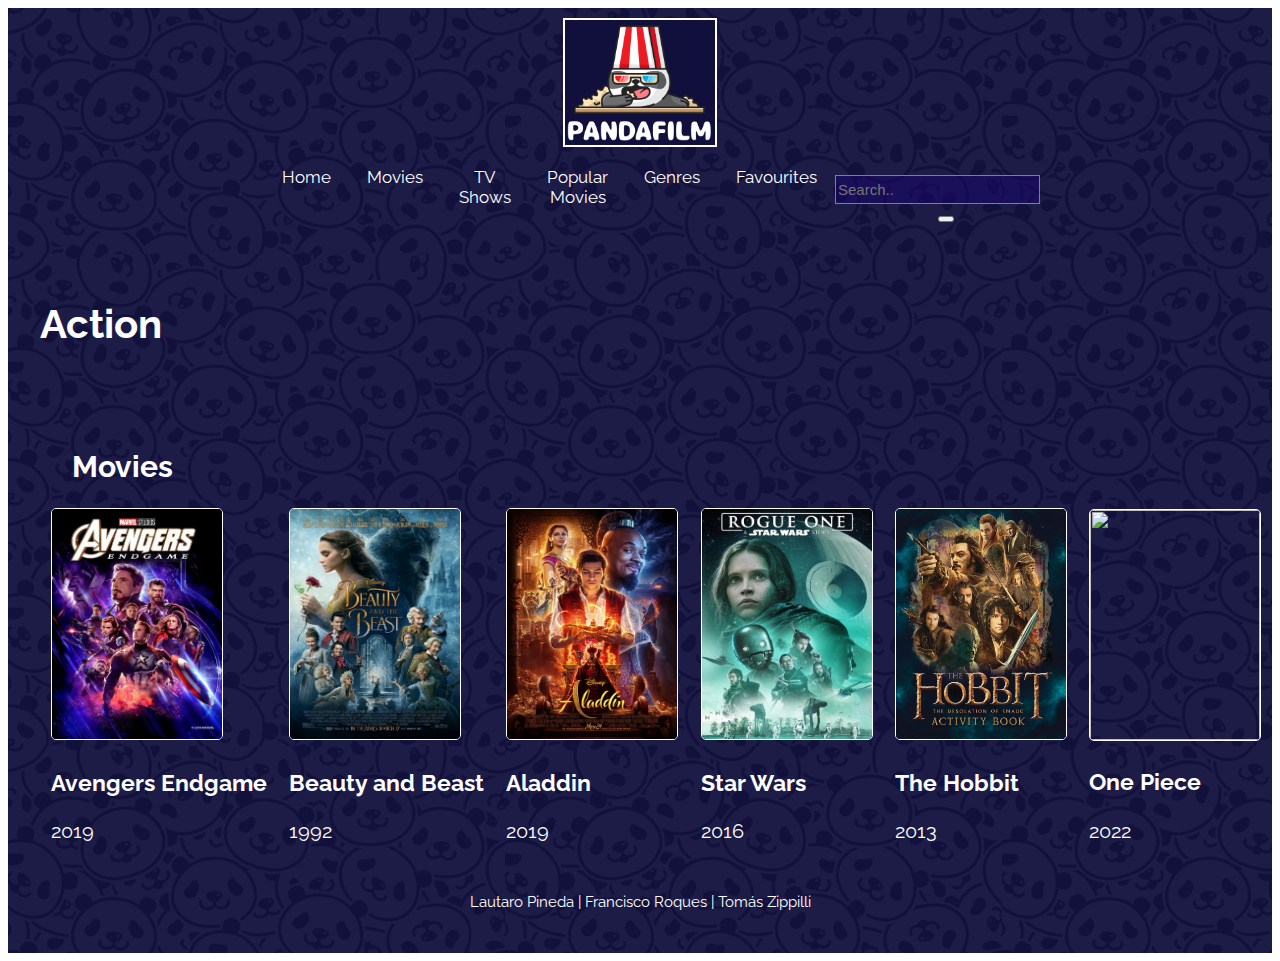
==== accion.html @ 1fa6751c "correccion search" ====
<!DOCTYPE html>
<html lang="en">

<head>
    <meta charset="UTF-8">
    <meta name="viewport" content="width=device-width, initial-scale=1.0">
    <link rel="stylesheet" href="./css/styles.css">
    <link rel="preconnect" href="https://fonts.googleapis.com">
    <link rel="preconnect" href="https://fonts.gstatic.com" crossorigin>
    <link href="https://fonts.googleapis.com/css2?family=Exo+2:ital,wght@1,100&family=Raleway:wght@200&display=swap"
        rel="stylesheet">

    <title>Action</title>
</head>

<body>
    <div class="container">
        <header>
            <div class="logo">
                <img src="./images/Logo.png">
            </div>
            <nav class="topnav">
                <ul>
                    <li><a class="index.html" href="index.html">Home</a></li>
                    <li><a href="#primer titulo">Movies</a></li>
                    <li><a href="#segundo titulo">TV Shows</a></li>
                    <li><a href="#tercer titulo">Popular Movies</a></li>
                    <li><a href="generos.html">Genres</a></li>
                    <li><a href="favoritos.html">Favourites</a></li>
                </ul>
                <form class="search">
                <input type="text" name="busqueda" placeholder="Search..">
                <button type="submit" formaction="./resultados.html"></button>   
                    
            </nav>

        </header>

        <div class="titulo">
            <h1 class="comedia" href="">Action</h1>

            <div class="primer titulo" id="primer titulo">
                <h2>Movies</h2>
            </div>
            <div class="peliculas">
                <div class="avengers">
                    <a href="sinopsis.html">
                        <img src="./images/movies/avengers.jpeg">
                    </a>
                    <h3>Avengers Endgame</h3>
                    <p>2019</p>
                </div>
                <div class="bellaybestia">
                    <a href="sinopsis.html">
                        <img src="./images/movies/bellaybestia.jpg">
                    </a>
                    <h3>Beauty and Beast</h3>
                    <p>1992</p>
                </div>
                <div class="aladin">
                    <a href="sinopsis.html">
                        <img src="./images/movies/alladin.webp">
                    </a>
                    <h3>Aladdin</h3>
                    <p>2019</p>
                </div>
                <div class="starwars">
                    <a href="sinopsis.html">
                        <img src="./images/movies/starwars.jpg.webp">
                    </a>
                    <h3>Star Wars</h3>
                    <p>2016</p>
                </div>
                <div class="hobbit">
                    <a href="sinopsis.html">
                        <img src="./images/movies/hobbit.jpg.webp">
                    </a>
                    <h3>The Hobbit</h3>
                    <p>2013</p>
                </div>
                <div class="piece">
                    <a href="sinopsis.html">
                        <img src="./images/anime/onepiece.webp">
                    </a>
                    <h3>One Piece</h3>
                    <p>2022</p>
                </div>

            </div>

        </div>
        <footer>
            <div class="inferior">
                Lautaro Pineda | Francisco Roques | Tomás Zippilli
            </div>
        </footer>

</body>

</html>
---- css/styles.css ----
header {
    display: flex;
    flex-direction: column;
    justify-content: space-between;
    align-items: center;
    padding-top: 10px;
}

header .logo img {
    width: 150px;
    border: rgb(255, 255, 255) 2px solid;
}

header .topnav {
    display: flex;
    justify-content: center;

}

header nav ul {
    display: flex;
    color: white;
    flex-direction: row;
    justify-content: space-between;

}

.topnav {
    width: 40vw;
    align-items: center;
    text-align: center;
    display: flex;
    flex-direction: row;
    justify-content: space-between;
}

.topnav a {
    color: white;
    text-align: center;
    text-decoration: none;
    font-size: 17px;
    font-family: 'Exo 2', sans-serif;
    font-family: 'Raleway', sans-serif;
}

.topnav a:hover {
    color: rgb(255, 255, 255);
    font-size: 20px;
}

.topnav a.active {
    color: white;
}

.topnav ul li {
    margin: 0 18px;
    list-style: none;
    align-items: center;
}

.container {
    background-image: url("../images/background.png");
    background-repeat: repeat;
    color: white;
    font-family: 'Exo 2', sans-serif;
    font-family: 'Raleway', sans-serif;
}

a:visited {
    text-decoration: none;
}

a:link {
    text-decoration: none;
}

a:active {
    text-decoration: none;
}
.search {
    align-items: flex-end;
    justify-content: flex-end;
    align-self: flex-end;

}

.search input[type=text] {
    background-color: rgba(25, 4, 107, 0.496);
    float: right;
    border: none;
    margin-top: 8px;
    margin-right: 16px;
    font-size: 15px;
    border: grey 1px solid;
    color: white;
    height: 25px;

}

.inferior {
    max-width: 100vw;
    height: 60px;
    text-align: center;
    padding-top: 25px;
    font-size: 15px;
    margin-top: 60px;
}

.titulo {
    padding-top: 50px;
    font-size: 20px;
    padding-left: 32px;
    color: white;
    font-family: 'Exo 2', sans-serif;
    font-family: 'Raleway', sans-serif;
}

.peliculas {
    max-width: 100vw;
    height: 300px;
    display: flex;
    flex-direction: row;
    flex-wrap: wrap;
    justify-content: space-around;
    align-items: center;
    font-family: 'Exo 2', sans-serif;
    font-family: 'Raleway', sans-serif;
}
.peliculas img {
    width: 170px;
    height: 230px;
    border: white 1px solid;
    border-radius: 5px;
}
.peliculas button img {
    width: 70px;
    height: 70px;
}
.peliculas img:hover {
    width: 180px;
    height: 240px;
}
.peliculas button{
    background-color: rgb(214, 214, 244);
    color: white;
    border: none;
    text-decoration: none;
}

.comedy {
    color: white;
}

.avengerssinopsis {
    display: flex;
    padding-top: 20px;
    padding-left: 20px;
}

.imageavengers img {
    height: 300px;
}
.textoavengers{
    flex-direction: column;
    padding-left: 20px;
}


.avengerssinopsis p {
    padding-right: 15px;
}
.textoavengers img{
    width: 80px;

}
.estrellas{
    flex-direction: row;
}
.generos a {
    color: white;
    font-size: 30px;
}

.generos a:hover {
    font-size: 35px;
}






@media (max-width: 320px) {
    header {
        display: flex;
        flex-direction: column;
        justify-content: space-between;
        align-items: center;
        padding-top: 10px;
    }
    
    header .logo img {
        width: 120px;
        border: rgb(255, 255, 255) 2px solid;
    }
    
    header .topnav {
        display: flex;
    
    }
    
    header nav ul {
        display: flex;
        color: white;
        flex-direction: row;
        flex-wrap: wrap;
    
    }
    
    .topnav {
        width: 40vw;
        display: flex;
        flex-direction: row;
    }
    
    .topnav a {
        color: white;
        text-decoration: none;
        font-size: 14px;
        font-family: 'Exo 2', sans-serif;
        font-family: 'Raleway', sans-serif;
    }
    
    .topnav a:hover {
        color: rgb(255, 255, 255);
        font-size: 17px;
    }
    
    .topnav a.active {
        color: white;
    }
    
    .topnav ul li {
        margin: 0 15px;
        list-style: none;
        align-items: center;
    }
    
    .container {
        background-image: url("../images/background.png");
        background-repeat: repeat;
        color: white;
        font-family: 'Exo 2', sans-serif;
        font-family: 'Raleway', sans-serif;
    }
    
    a:visited {
        text-decoration: none;
    }
    
    a:link {
        text-decoration: none;
    }
    
    a:active {
        text-decoration: none;
    }
    .search {
    
    }
    
    .search input[type=text] {
        background-color: rgba(25, 4, 107, 0.496);
        border: none;
        margin-top: 8px;
        font-size: 12px;
        border: grey 1px solid;
        color: white;
        height: 20px;
    }
    
    .inferior {
        max-width: 100vw;
        height: 60px;
        text-align: center;
        padding-top: 25px;
        font-size: 12px;
        margin-top: 220px;
    }
    
    
    
    .titulo {
        padding-top: 20px;
        font-size: 14px;
        padding-left: 12px;
        color: white;
        font-family: 'Exo 2', sans-serif;
        font-family: 'Raleway', sans-serif;
    }
    
    .peliculas {
        max-width: 100vw;
        height: 400px;
        display: flex;
        flex-direction: row;
        flex-wrap: wrap;
        justify-content: space-around;
        align-items: center;
        font-family: 'Exo 2', sans-serif;
        font-family: 'Raleway', sans-serif;
        font-size: 9px;
    }
    
    .peliculas img {
        width: 100px;
        height: 150px;
        border: white 1px solid;
        border-radius: 2px;
    }
   
    .peliculas img:hover {
        width: 105px;
        height: 155px;
    }
    .peliculas button{
        background-color: rgb(214, 214, 244);
        color: white;
        border: none;
        text-decoration: none;
        font-size: 8px;
        margin-bottom: 15px;
    }
    
    .comedy {
        color: white;
    }
    
    .avengerssinopsis {
        display: flex;
        padding-top: 20px;
        flex-wrap: wrap;
    }
    
    .imageavengers img {
        height: 90px;
        max-width: 400px;
    }
    .textoavengers{
        flex-direction: column;
        padding-left: 5px;
    }
    
    .estrellas{
        flex-direction: row;
    }
    .generos a {
        color: white;
        font-size: 20px;
    }
    .generos {
        padding-left: 15px;
        padding-right: 5px;
    }
    
    .generos a:hover {
        font-size: 25px;
    }
    

}
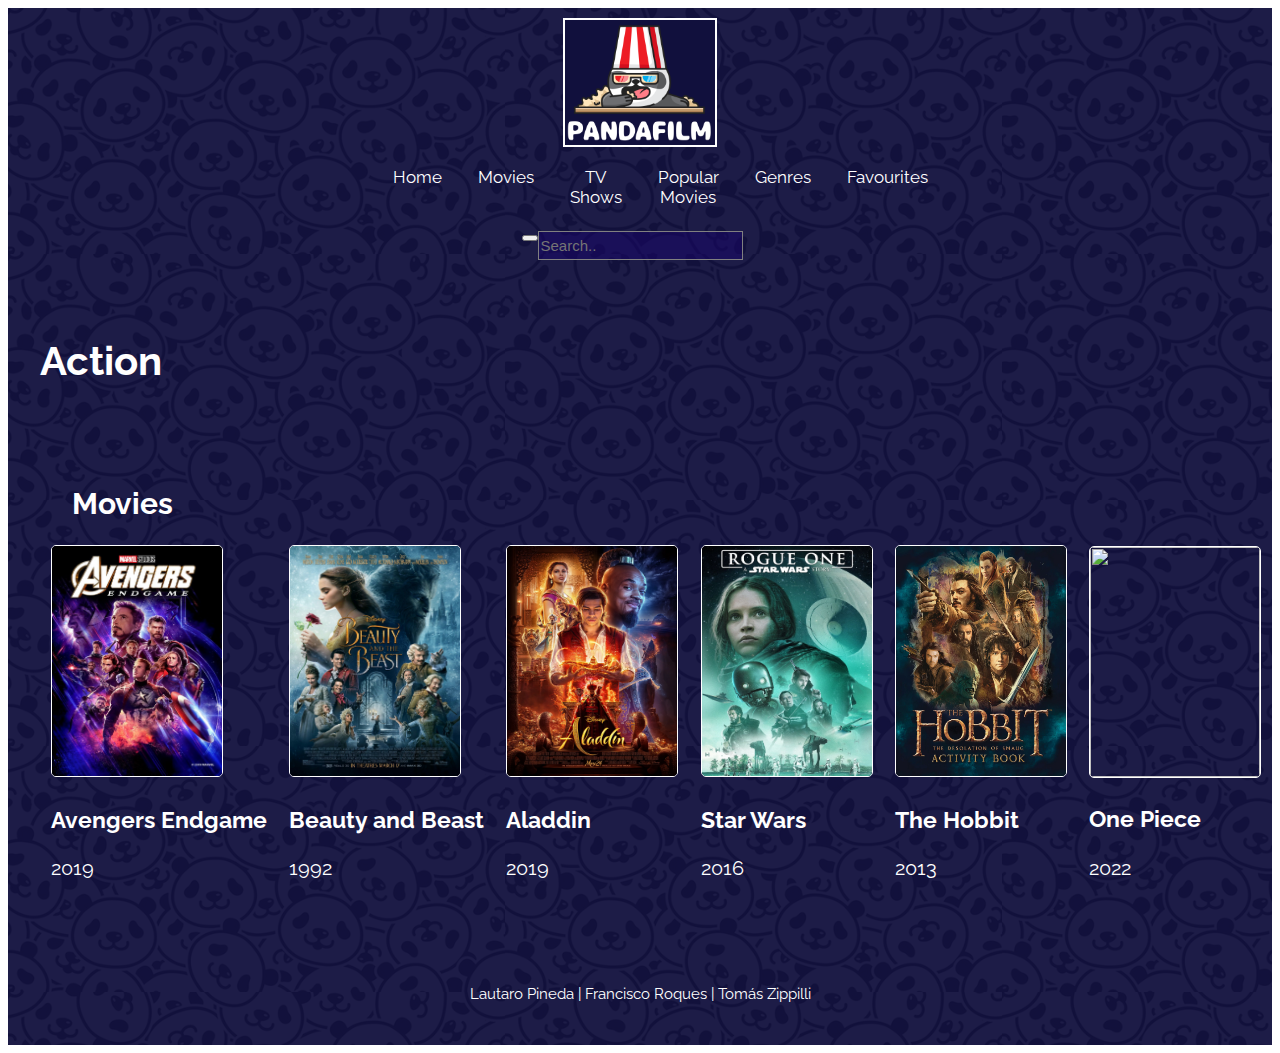
==== commit f0f2050c: "responsive y links header" ====
--- a/accion.html
+++ b/accion.html
@@ -22,9 +22,9 @@
             <nav class="topnav">
                 <ul>
                     <li><a class="index.html" href="index.html">Home</a></li>
-                    <li><a href="#primer titulo">Movies</a></li>
-                    <li><a href="#segundo titulo">TV Shows</a></li>
-                    <li><a href="#tercer titulo">Popular Movies</a></li>
+                    <li><a href="index.html">Movies</a></li>
+                    <li><a href="index.html">TV Shows</a></li>
+                    <li><a href="index.html">Popular Movies</a></li>
                     <li><a href="generos.html">Genres</a></li>
                     <li><a href="favoritos.html">Favourites</a></li>
                 </ul>
--- a/css/styles.css
+++ b/css/styles.css
@@ -14,6 +14,8 @@
 header .topnav {
     display: flex;
     justify-content: center;
+    flex-direction: row;
+    flex-wrap: wrap;
 
 }
 
@@ -117,7 +119,6 @@
 
 .peliculas {
     max-width: 100vw;
-    height: 300px;
     display: flex;
     flex-direction: row;
     flex-wrap: wrap;
@@ -135,6 +136,7 @@
 .peliculas button img {
     width: 70px;
     height: 70px;
+    padding-bottom: 15px;
 }
 .peliculas img:hover {
     width: 180px;
@@ -178,9 +180,11 @@
 }
 .generos a {
     color: white;
-    font-size: 30px;
-}
-
+    font-size: 25px;
+}
+.generos{
+    padding-left: 10px;
+}
 .generos a:hover {
     font-size: 35px;
 }
@@ -200,7 +204,6 @@
     }
     
     header .logo img {
-        width: 120px;
         border: rgb(255, 255, 255) 2px solid;
     }
     
@@ -218,7 +221,6 @@
     }
     
     .topnav {
-        width: 40vw;
         display: flex;
         flex-direction: row;
     }
@@ -264,9 +266,6 @@
     
     a:active {
         text-decoration: none;
-    }
-    .search {
-    
     }
     
     .search input[type=text] {
@@ -283,9 +282,7 @@
         max-width: 100vw;
         height: 60px;
         text-align: center;
-        padding-top: 25px;
         font-size: 12px;
-        margin-top: 220px;
     }
     
     
@@ -301,7 +298,6 @@
     
     .peliculas {
         max-width: 100vw;
-        height: 400px;
         display: flex;
         flex-direction: row;
         flex-wrap: wrap;
@@ -312,6 +308,7 @@
         font-size: 9px;
     }
     
+    
     .peliculas img {
         width: 100px;
         height: 150px;
@@ -366,7 +363,7 @@
     .generos a:hover {
         font-size: 25px;
     }
-    
+   
 
 }
 
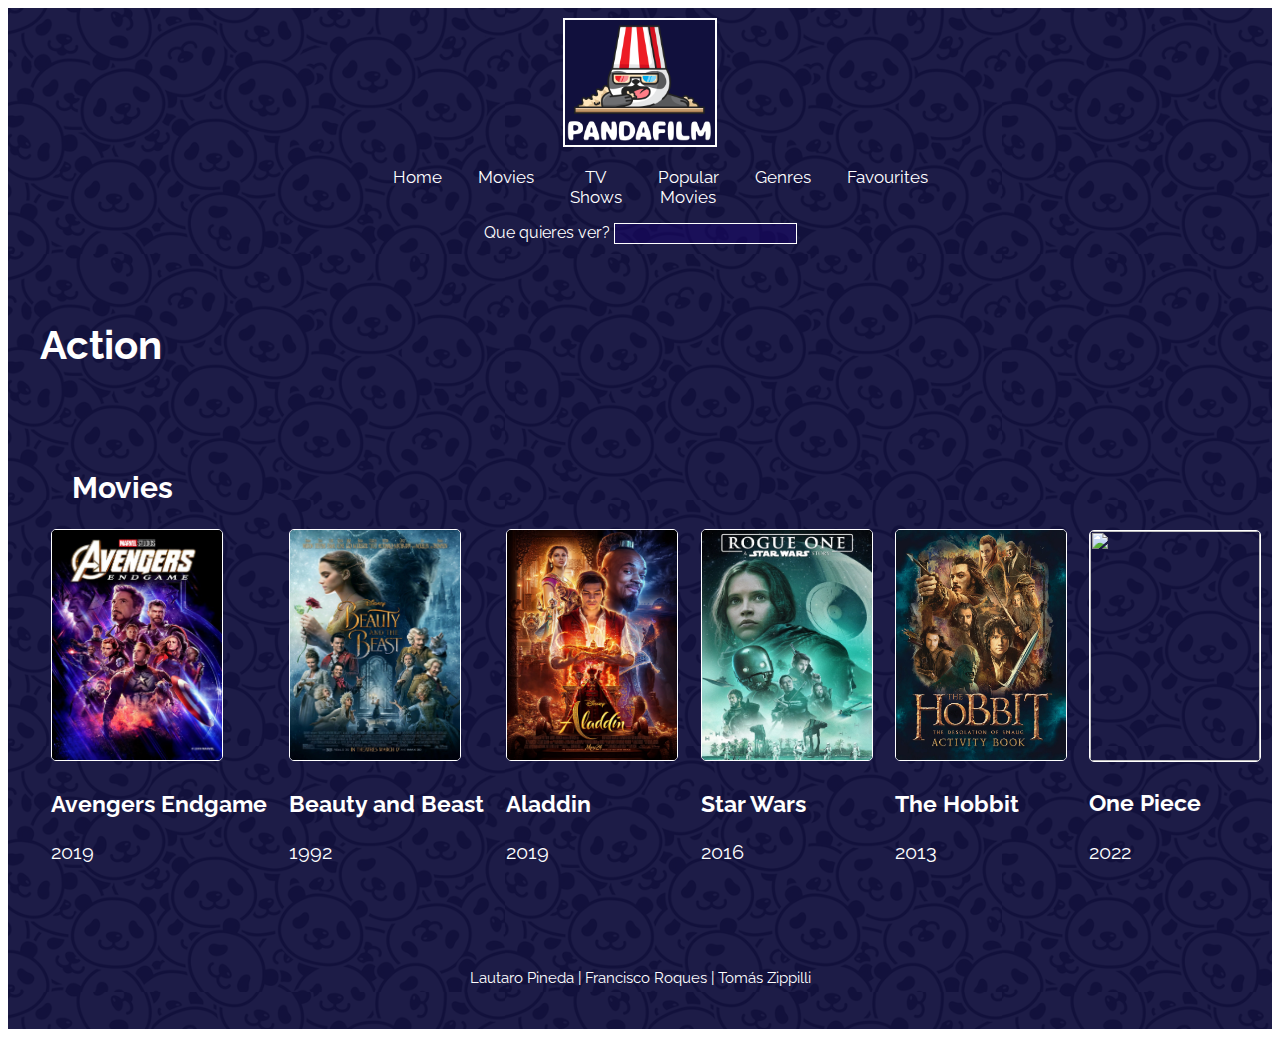
==== commit 07d32ddf: "form de busqueda" ====
--- a/accion.html
+++ b/accion.html
@@ -28,10 +28,12 @@
                     <li><a href="generos.html">Genres</a></li>
                     <li><a href="favoritos.html">Favourites</a></li>
                 </ul>
-                <form class="search">
-                <input type="text" name="busqueda" placeholder="Search..">
-                <button type="submit" formaction="./resultados.html"></button>   
-                    
+                <form class="buscar" action="resultados.html" method="GET">
+                    <div>
+                        <label for="nombre">Que quieres ver?</label>
+                        <input id="nombre" type="text" name="nombre" value="">
+                    </div>
+                </form>
             </nav>
 
         </header>
--- a/css/styles.css
+++ b/css/styles.css
@@ -188,8 +188,12 @@
 .generos a:hover {
     font-size: 35px;
 }
-
-
+.buscar input[type=text] {
+    background-color: rgba(25, 4, 107, 0.496);
+    border: solid 1px white ;
+    color: white;
+    height: 17px;
+}
 
 
 
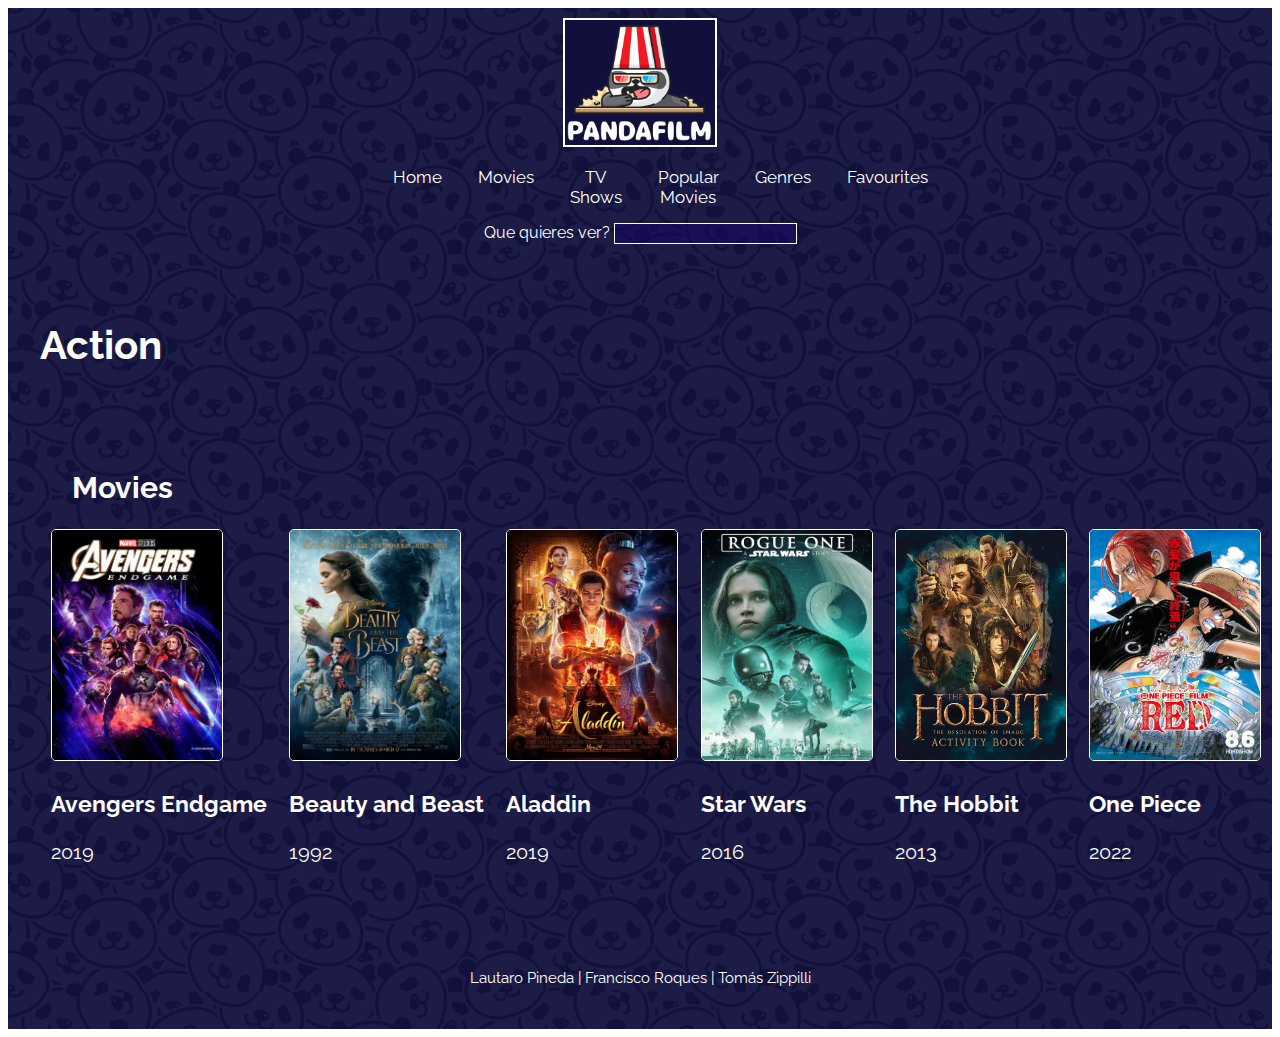
==== commit e62cd979: "cambios" ====
--- a/accion.html
+++ b/accion.html
@@ -82,7 +82,7 @@
                 </div>
                 <div class="piece">
                     <a href="sinopsis.html">
-                        <img src="./images/anime/onepiece.webp">
+                        <img src="./images/movies/onepiece.webp">
                     </a>
                     <h3>One Piece</h3>
                     <p>2022</p>
--- a/css/styles.css
+++ b/css/styles.css
@@ -79,26 +79,6 @@
 a:active {
     text-decoration: none;
 }
-.search {
-    align-items: flex-end;
-    justify-content: flex-end;
-    align-self: flex-end;
-
-}
-
-.search input[type=text] {
-    background-color: rgba(25, 4, 107, 0.496);
-    float: right;
-    border: none;
-    margin-top: 8px;
-    margin-right: 16px;
-    font-size: 15px;
-    border: grey 1px solid;
-    color: white;
-    height: 25px;
-
-}
-
 .inferior {
     max-width: 100vw;
     height: 60px;
@@ -194,8 +174,22 @@
     color: white;
     height: 17px;
 }
-
-
+.generos{
+    display: flex;
+    flex-direction: column;
+}
+.generos img{
+width: 170px;
+height: 230px;
+border: white 1px solid;
+border-radius: 5px;
+}
+.generos p{
+    width: 70vw;
+}
+.peliculasgeneros{
+    flex-direction: row;
+}
 
 
 @media (max-width: 320px) {
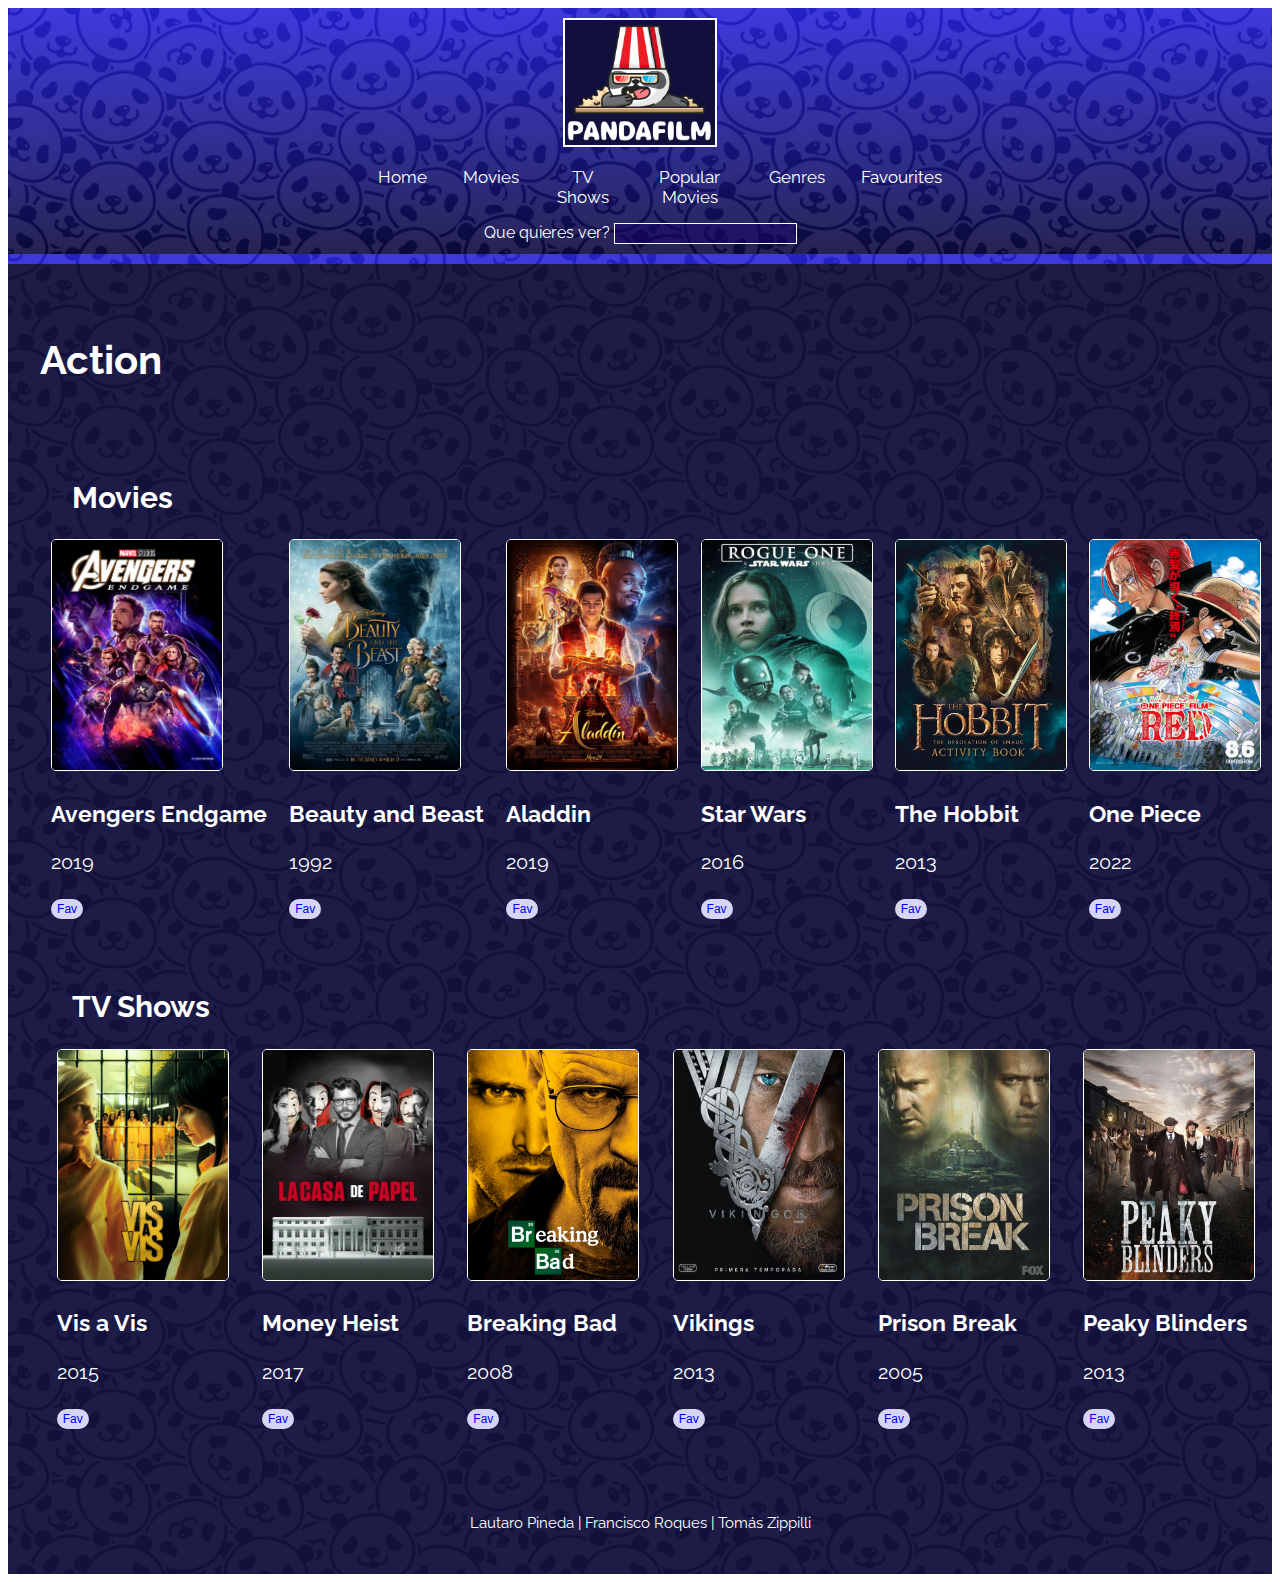
==== commit d780c389: "cambio header" ====
--- a/accion.html
+++ b/accion.html
@@ -40,7 +40,6 @@
 
         <div class="titulo">
             <h1 class="comedia" href="">Action</h1>
-
             <div class="primer titulo" id="primer titulo">
                 <h2>Movies</h2>
             </div>
@@ -51,6 +50,7 @@
                     </a>
                     <h3>Avengers Endgame</h3>
                     <p>2019</p>
+                    <button><a href="favoritos.html">Fav</a></button>
                 </div>
                 <div class="bellaybestia">
                     <a href="sinopsis.html">
@@ -58,6 +58,7 @@
                     </a>
                     <h3>Beauty and Beast</h3>
                     <p>1992</p>
+                    <button><a href="favoritos.html">Fav</a></button>
                 </div>
                 <div class="aladin">
                     <a href="sinopsis.html">
@@ -65,6 +66,7 @@
                     </a>
                     <h3>Aladdin</h3>
                     <p>2019</p>
+                    <button><a href="favoritos.html">Fav</a></button>
                 </div>
                 <div class="starwars">
                     <a href="sinopsis.html">
@@ -72,6 +74,7 @@
                     </a>
                     <h3>Star Wars</h3>
                     <p>2016</p>
+                    <button><a href="favoritos.html">Fav</a></button>
                 </div>
                 <div class="hobbit">
                     <a href="sinopsis.html">
@@ -79,6 +82,7 @@
                     </a>
                     <h3>The Hobbit</h3>
                     <p>2013</p>
+                    <button><a href="favoritos.html">Fav</a></button>
                 </div>
                 <div class="piece">
                     <a href="sinopsis.html">
@@ -86,10 +90,65 @@
                     </a>
                     <h3>One Piece</h3>
                     <p>2022</p>
+                    <button><a href="favoritos.html">Fav</a></button>
                 </div>
 
             </div>
 
+            <div class="segundo titulo" id="segundo titulo">
+                <h2>TV Shows</h2>
+            </div>
+            <div class="peliculas">
+
+                <div class="visavis">
+                    <a href="sinopsisserie.html">
+                        <img src="./images/tvshows/visavis.jpg">
+                    </a>
+                    <h3>Vis a Vis</h3>
+                    <p>2015</p>
+                    <button><a href="favoritos.html">Fav</a></button>
+                </div>
+                <div class="casapapel">
+                    <a href="sinopsisserie.html">
+                        <img src="./images/tvshows/casapapel.jpg">
+                    </a>
+                    <h3>Money Heist</h3>
+                    <p>2017</p>
+                    <button><a href="favoritos.html">Fav</a></button>
+                </div>
+                <div class="breakingbad">
+                    <a href="sinopsisserie.html">
+                        <img src="./images/tvshows/breakingbad.jpg">
+                    </a>
+                    <h3>Breaking Bad</h3>
+                    <p>2008</p>
+                    <button><a href="favoritos.html">Fav</a></button>
+                </div>
+                <div class="vikings">
+                    <a href="sinopsisserie.html">
+                        <img src="./images/tvshows/vikingos.jpg">
+                    </a>
+                    <h3>Vikings</h3>
+                    <p>2013</p>
+                    <button><a href="favoritos.html">Fav</a></button>
+                </div>
+                <div class="prisonbreak">
+                    <a href="sinopsisserie.html">
+                        <img src="./images/tvshows/prisonbreak.jpg">
+                    </a>
+                    <h3>Prison Break</h3>
+                    <p>2005</p>
+                    <button><a href="favoritos.html">Fav</a></button>
+                </div>
+                <div class="peakyblinders">
+                    <a href="sinopsisserie.html">
+                        <img src="./images/tvshows/peakyblinders.jpg">
+                    </a>
+                    <h3>Peaky Blinders</h3>
+                    <p>2013</p>
+                    <button><a href="favoritos.html">Fav</a></button>
+                </div>
+            </div>
         </div>
         <footer>
             <div class="inferior">
--- a/css/styles.css
+++ b/css/styles.css
@@ -4,6 +4,8 @@
     justify-content: space-between;
     align-items: center;
     padding-top: 10px;
+    padding-bottom: 10px;
+    background-image: url("../images/backgroundheader.png");
 }
 
 header .logo img {
@@ -16,7 +18,6 @@
     justify-content: center;
     flex-direction: row;
     flex-wrap: wrap;
-
 }
 
 header nav ul {
@@ -24,16 +25,16 @@
     color: white;
     flex-direction: row;
     justify-content: space-between;
-
 }
 
 .topnav {
-    width: 40vw;
+    width: 50vw;
     align-items: center;
     text-align: center;
     display: flex;
     flex-direction: row;
     justify-content: space-between;
+    padding-bottom: 10px;
 }
 
 .topnav a {
@@ -47,7 +48,7 @@
 
 .topnav a:hover {
     color: rgb(255, 255, 255);
-    font-size: 20px;
+    font-size: 19px;
 }
 
 .topnav a.active {
@@ -79,6 +80,7 @@
 a:active {
     text-decoration: none;
 }
+
 .inferior {
     max-width: 100vw;
     height: 60px;
@@ -89,7 +91,7 @@
 }
 
 .titulo {
-    padding-top: 50px;
+    padding-top: 45px;
     font-size: 20px;
     padding-left: 32px;
     color: white;
@@ -107,22 +109,25 @@
     font-family: 'Exo 2', sans-serif;
     font-family: 'Raleway', sans-serif;
 }
+.peliculas button{
+    border: white 1px solid;
+    border-radius: 50px;
+    font-size: 12px;
+    height: 20px;
+}
+
 .peliculas img {
     width: 170px;
     height: 230px;
     border: white 1px solid;
     border-radius: 5px;
 }
-.peliculas button img {
-    width: 70px;
-    height: 70px;
-    padding-bottom: 15px;
-}
+
 .peliculas img:hover {
     width: 180px;
     height: 240px;
 }
-.peliculas button{
+.peliculas button {
     background-color: rgb(214, 214, 244);
     color: white;
     border: none;
@@ -142,57 +147,73 @@
 .imageavengers img {
     height: 300px;
 }
-.textoavengers{
+
+.textoavengers {
     flex-direction: column;
     padding-left: 20px;
 }
 
-
 .avengerssinopsis p {
     padding-right: 15px;
 }
-.textoavengers img{
+
+.textoavengers img {
     width: 80px;
-
-}
-.estrellas{
-    flex-direction: row;
-}
+}
+
+.estrellas {
+    flex-direction: row;
+}
+
 .generos a {
     color: white;
     font-size: 25px;
 }
-.generos{
+
+.generos {
     padding-left: 10px;
-}
+    align-items: center;
+}
+
 .generos a:hover {
-    font-size: 35px;
-}
+    font-size: 28px;
+}
+
 .buscar input[type=text] {
     background-color: rgba(25, 4, 107, 0.496);
-    border: solid 1px white ;
+    border: solid 1px white;
     color: white;
     height: 17px;
 }
-.generos{
+
+.generos {
     display: flex;
     flex-direction: column;
 }
-.generos img{
-width: 170px;
-height: 230px;
-border: white 1px solid;
-border-radius: 5px;
-}
-.generos p{
-    width: 70vw;
-}
-.peliculasgeneros{
-    flex-direction: row;
-}
-
-
-@media (max-width: 320px) {
+
+.peliculasgeneros {
+    flex-direction: row;
+    align-items: center;
+}
+
+.peliculasgeneros ul {
+    display: flex;
+    flex-direction: row;
+}
+
+.peliculasgeneros ul li {
+    margin: 0 18px;
+    list-style: none;
+    background-color: rgba(25, 4, 107, 0.496);
+    padding: 8px 20px;
+    border-radius: 40px 40px 40px 40px;
+    border: white 1px solid;
+}
+
+
+
+
+@media (max-width: 420px) {
     header {
         display: flex;
         flex-direction: column;
@@ -200,29 +221,29 @@
         align-items: center;
         padding-top: 10px;
     }
-    
+
     header .logo img {
         border: rgb(255, 255, 255) 2px solid;
     }
-    
+
     header .topnav {
         display: flex;
-    
-    }
-    
+
+    }
+
     header nav ul {
         display: flex;
         color: white;
         flex-direction: row;
         flex-wrap: wrap;
-    
-    }
-    
+
+    }
+
     .topnav {
         display: flex;
         flex-direction: row;
     }
-    
+
     .topnav a {
         color: white;
         text-decoration: none;
@@ -230,22 +251,22 @@
         font-family: 'Exo 2', sans-serif;
         font-family: 'Raleway', sans-serif;
     }
-    
+
     .topnav a:hover {
         color: rgb(255, 255, 255);
         font-size: 17px;
     }
-    
+
     .topnav a.active {
         color: white;
     }
-    
+
     .topnav ul li {
         margin: 0 15px;
         list-style: none;
         align-items: center;
     }
-    
+
     .container {
         background-image: url("../images/background.png");
         background-repeat: repeat;
@@ -253,38 +274,36 @@
         font-family: 'Exo 2', sans-serif;
         font-family: 'Raleway', sans-serif;
     }
-    
+
     a:visited {
         text-decoration: none;
     }
-    
+
     a:link {
         text-decoration: none;
     }
-    
+
     a:active {
         text-decoration: none;
     }
-    
+
     .search input[type=text] {
         background-color: rgba(25, 4, 107, 0.496);
         border: none;
         margin-top: 8px;
-        font-size: 12px;
+        font-size: 10px;
         border: grey 1px solid;
         color: white;
         height: 20px;
     }
-    
+
     .inferior {
         max-width: 100vw;
         height: 60px;
         text-align: center;
         font-size: 12px;
     }
-    
-    
-    
+
     .titulo {
         padding-top: 20px;
         font-size: 14px;
@@ -293,7 +312,7 @@
         font-family: 'Exo 2', sans-serif;
         font-family: 'Raleway', sans-serif;
     }
-    
+
     .peliculas {
         max-width: 100vw;
         display: flex;
@@ -305,20 +324,21 @@
         font-family: 'Raleway', sans-serif;
         font-size: 9px;
     }
-    
-    
+
+
     .peliculas img {
         width: 100px;
         height: 150px;
         border: white 1px solid;
         border-radius: 2px;
     }
-   
+
     .peliculas img:hover {
         width: 105px;
         height: 155px;
     }
-    .peliculas button{
+
+    .peliculas button {
         background-color: rgb(214, 214, 244);
         color: white;
         border: none;
@@ -326,44 +346,49 @@
         font-size: 8px;
         margin-bottom: 15px;
     }
-    
+
     .comedy {
         color: white;
     }
-    
+
     .avengerssinopsis {
         display: flex;
         padding-top: 20px;
         flex-wrap: wrap;
     }
-    
+
     .imageavengers img {
         height: 90px;
         max-width: 400px;
     }
-    .textoavengers{
+
+    .textoavengers {
         flex-direction: column;
         padding-left: 5px;
     }
-    
-    .estrellas{
+
+    .estrellas {
         flex-direction: row;
     }
+
     .generos a {
         color: white;
         font-size: 20px;
     }
+
     .generos {
         padding-left: 15px;
         padding-right: 5px;
     }
-    
+
     .generos a:hover {
         font-size: 25px;
     }
-   
-
-}
-
-
-   +
+    .peliculasgeneros {
+        text-align: justify;
+        padding-top: 10px;
+    }
+
+
+}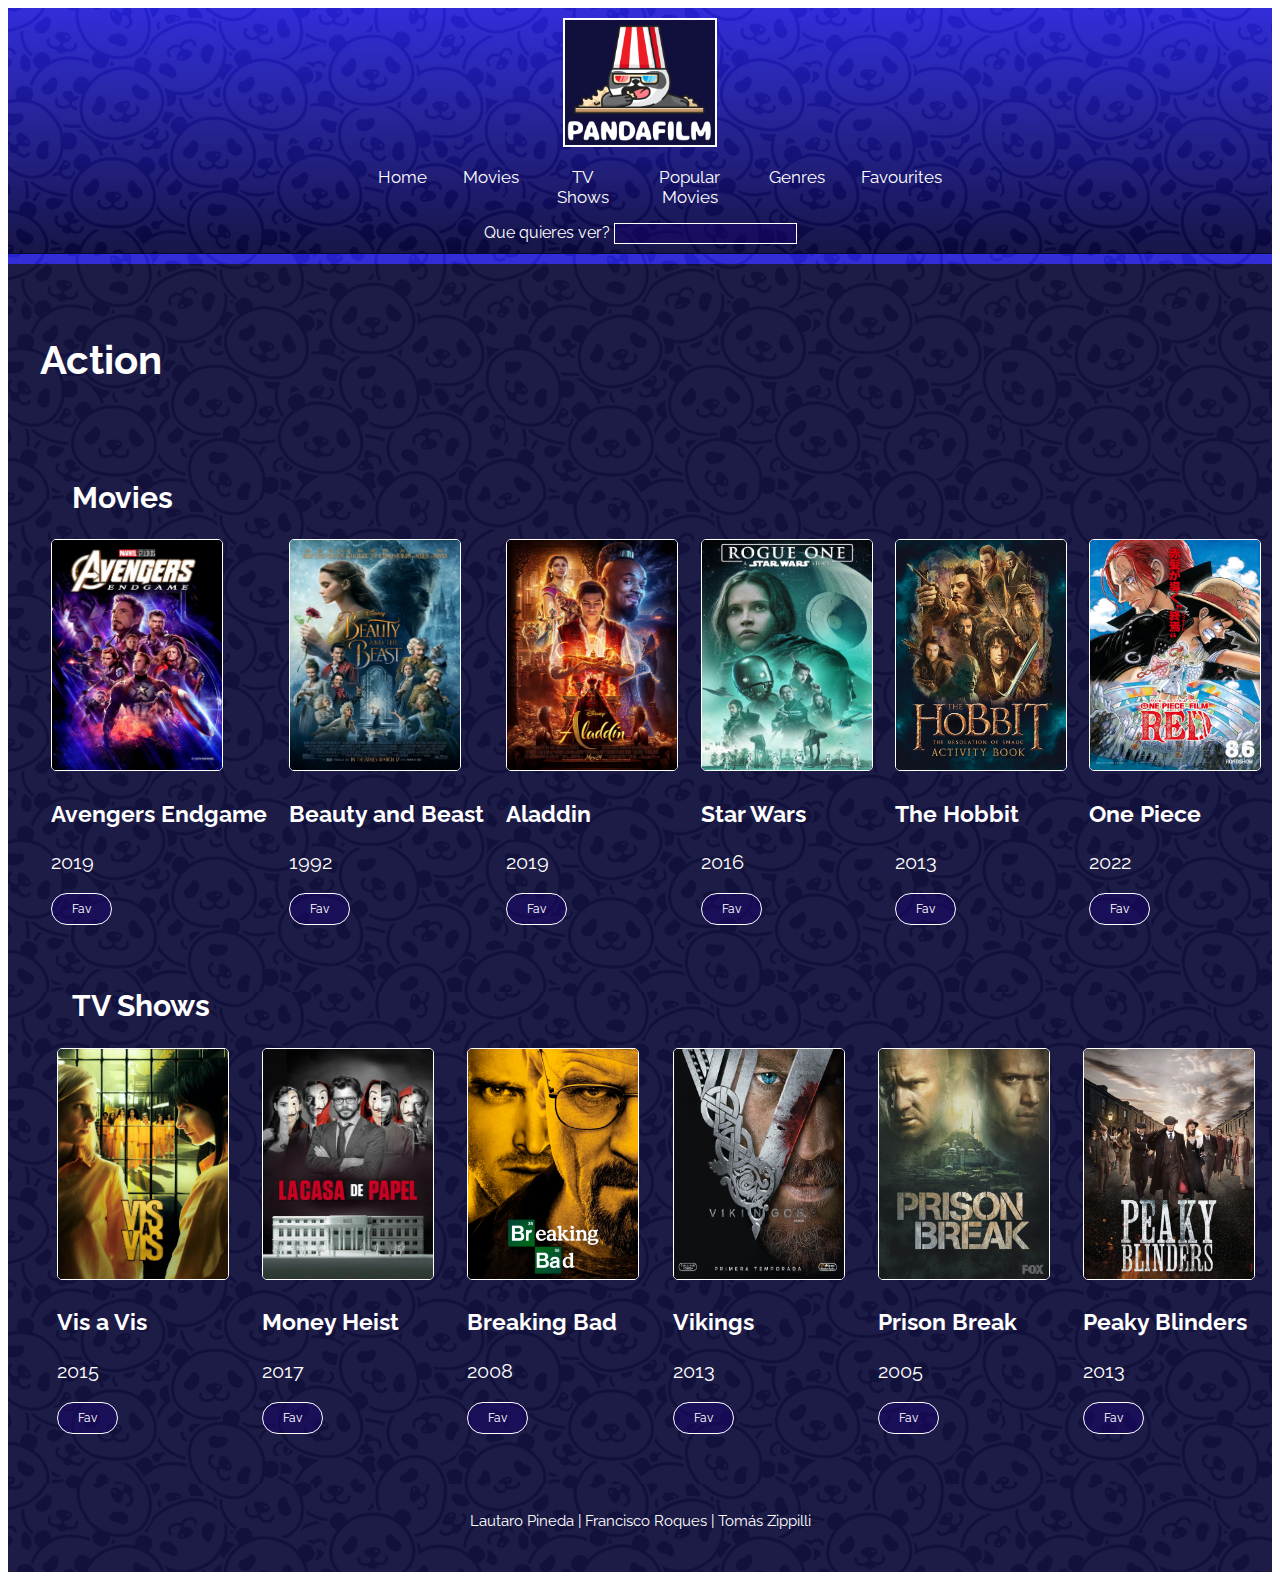
==== commit d44c7f18: "correccion button fav" ====
--- a/accion.html
+++ b/accion.html
@@ -50,7 +50,7 @@
                     </a>
                     <h3>Avengers Endgame</h3>
                     <p>2019</p>
-                    <button><a href="favoritos.html">Fav</a></button>
+                    <a div class="favButton" href="favoritos.html">Fav</a>
                 </div>
                 <div class="bellaybestia">
                     <a href="sinopsis.html">
@@ -58,7 +58,7 @@
                     </a>
                     <h3>Beauty and Beast</h3>
                     <p>1992</p>
-                    <button><a href="favoritos.html">Fav</a></button>
+                    <a div class="favButton" href="favoritos.html">Fav</a>
                 </div>
                 <div class="aladin">
                     <a href="sinopsis.html">
@@ -66,7 +66,7 @@
                     </a>
                     <h3>Aladdin</h3>
                     <p>2019</p>
-                    <button><a href="favoritos.html">Fav</a></button>
+                    <a div class="favButton" href="favoritos.html">Fav</a>
                 </div>
                 <div class="starwars">
                     <a href="sinopsis.html">
@@ -74,7 +74,7 @@
                     </a>
                     <h3>Star Wars</h3>
                     <p>2016</p>
-                    <button><a href="favoritos.html">Fav</a></button>
+                    <a div class="favButton" href="favoritos.html">Fav</a>
                 </div>
                 <div class="hobbit">
                     <a href="sinopsis.html">
@@ -82,7 +82,7 @@
                     </a>
                     <h3>The Hobbit</h3>
                     <p>2013</p>
-                    <button><a href="favoritos.html">Fav</a></button>
+                    <a div class="favButton" href="favoritos.html">Fav</a>
                 </div>
                 <div class="piece">
                     <a href="sinopsis.html">
@@ -90,7 +90,7 @@
                     </a>
                     <h3>One Piece</h3>
                     <p>2022</p>
-                    <button><a href="favoritos.html">Fav</a></button>
+                    <a div class="favButton" href="favoritos.html">Fav</a>
                 </div>
 
             </div>
@@ -106,7 +106,7 @@
                     </a>
                     <h3>Vis a Vis</h3>
                     <p>2015</p>
-                    <button><a href="favoritos.html">Fav</a></button>
+                    <a div class="favButton" href="favoritos.html">Fav</a>
                 </div>
                 <div class="casapapel">
                     <a href="sinopsisserie.html">
@@ -114,7 +114,7 @@
                     </a>
                     <h3>Money Heist</h3>
                     <p>2017</p>
-                    <button><a href="favoritos.html">Fav</a></button>
+                    <a div class="favButton" href="favoritos.html">Fav</a>
                 </div>
                 <div class="breakingbad">
                     <a href="sinopsisserie.html">
@@ -122,7 +122,7 @@
                     </a>
                     <h3>Breaking Bad</h3>
                     <p>2008</p>
-                    <button><a href="favoritos.html">Fav</a></button>
+                    <a div class="favButton" href="favoritos.html">Fav</a>
                 </div>
                 <div class="vikings">
                     <a href="sinopsisserie.html">
@@ -130,7 +130,7 @@
                     </a>
                     <h3>Vikings</h3>
                     <p>2013</p>
-                    <button><a href="favoritos.html">Fav</a></button>
+                    <a div class="favButton" href="favoritos.html">Fav</a>
                 </div>
                 <div class="prisonbreak">
                     <a href="sinopsisserie.html">
@@ -138,7 +138,7 @@
                     </a>
                     <h3>Prison Break</h3>
                     <p>2005</p>
-                    <button><a href="favoritos.html">Fav</a></button>
+                    <a div class="favButton" href="favoritos.html">Fav</a>
                 </div>
                 <div class="peakyblinders">
                     <a href="sinopsisserie.html">
@@ -146,7 +146,7 @@
                     </a>
                     <h3>Peaky Blinders</h3>
                     <p>2013</p>
-                    <button><a href="favoritos.html">Fav</a></button>
+                    <a div class="favButton" href="favoritos.html">Fav</a>
                 </div>
             </div>
         </div>
--- a/css/styles.css
+++ b/css/styles.css
@@ -124,16 +124,27 @@
 }
 
 .peliculas img:hover {
-    width: 180px;
-    height: 240px;
-}
-.peliculas button {
-    background-color: rgb(214, 214, 244);
-    color: white;
-    border: none;
-    text-decoration: none;
-}
-
+    width: 175px;
+    height: 235px;
+}
+.peliculas .favButton {
+    background-color: rgba(25, 4, 107, 0.496);
+    border: white 1px solid;
+    color: white;
+    text-decoration: none;
+    font-size: 12px;
+    padding: 8px 20px;
+    border-radius: 40px 40px 40px 40px;
+}
+.textoavengers .favButton{
+    background-color: rgba(25, 4, 107, 0.496);
+    border: white 1px solid;
+    color: white;
+    text-decoration: none;
+    font-size: 12px;
+    padding: 8px 20px;
+    border-radius: 40px 40px 40px 40px;
+}
 .comedy {
     color: white;
 }
@@ -211,8 +222,6 @@
 }
 
 
-
-
 @media (max-width: 420px) {
     header {
         display: flex;
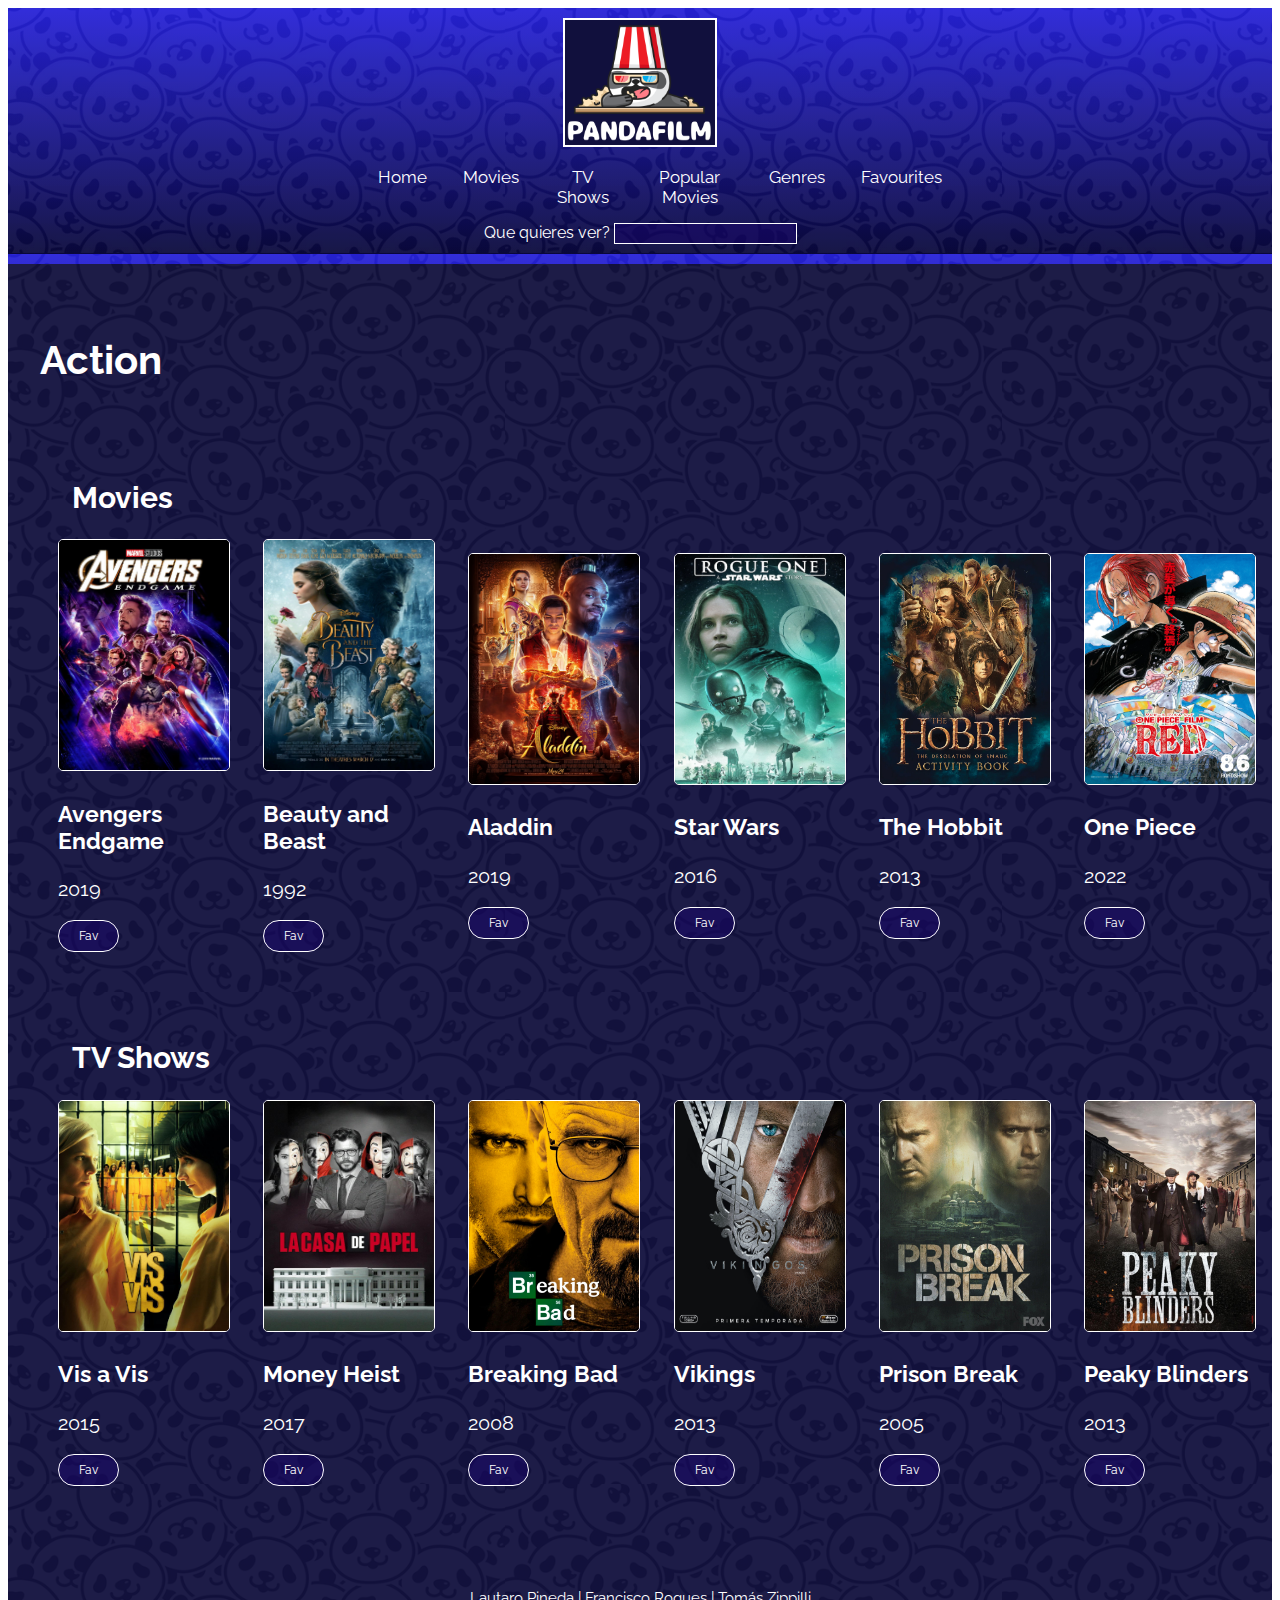
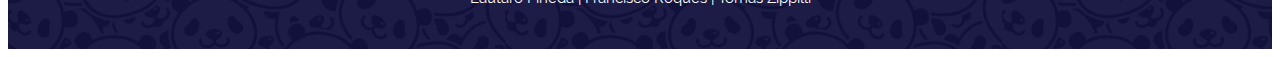
==== commit a12748c8: "fav button responsive" ====
--- a/accion.html
+++ b/accion.html
@@ -43,112 +43,112 @@
             <div class="primer titulo" id="primer titulo">
                 <h2>Movies</h2>
             </div>
-            <div class="peliculas">
-                <div class="avengers">
+            <section class="peliculas">
+                <article class="avengers">
                     <a href="sinopsis.html">
                         <img src="./images/movies/avengers.jpeg">
                     </a>
                     <h3>Avengers Endgame</h3>
                     <p>2019</p>
                     <a div class="favButton" href="favoritos.html">Fav</a>
-                </div>
-                <div class="bellaybestia">
+                </article>
+                <article class="bellaybestia">
                     <a href="sinopsis.html">
                         <img src="./images/movies/bellaybestia.jpg">
                     </a>
                     <h3>Beauty and Beast</h3>
                     <p>1992</p>
                     <a div class="favButton" href="favoritos.html">Fav</a>
-                </div>
-                <div class="aladin">
+                </article>
+                <article class="aladin">
                     <a href="sinopsis.html">
                         <img src="./images/movies/alladin.webp">
                     </a>
                     <h3>Aladdin</h3>
                     <p>2019</p>
                     <a div class="favButton" href="favoritos.html">Fav</a>
-                </div>
-                <div class="starwars">
+                </article>
+                <article class="starwars">
                     <a href="sinopsis.html">
                         <img src="./images/movies/starwars.jpg.webp">
                     </a>
                     <h3>Star Wars</h3>
                     <p>2016</p>
                     <a div class="favButton" href="favoritos.html">Fav</a>
-                </div>
-                <div class="hobbit">
+                </article>
+                <article class="hobbit">
                     <a href="sinopsis.html">
                         <img src="./images/movies/hobbit.jpg.webp">
                     </a>
                     <h3>The Hobbit</h3>
                     <p>2013</p>
                     <a div class="favButton" href="favoritos.html">Fav</a>
-                </div>
-                <div class="piece">
+                </article>
+                <article class="piece">
                     <a href="sinopsis.html">
                         <img src="./images/movies/onepiece.webp">
                     </a>
                     <h3>One Piece</h3>
                     <p>2022</p>
                     <a div class="favButton" href="favoritos.html">Fav</a>
-                </div>
+                </article>
 
-            </div>
+            </section>
 
             <div class="segundo titulo" id="segundo titulo">
                 <h2>TV Shows</h2>
             </div>
-            <div class="peliculas">
+            <section class="peliculas">
 
-                <div class="visavis">
+                <article class="visavis">
                     <a href="sinopsisserie.html">
                         <img src="./images/tvshows/visavis.jpg">
                     </a>
                     <h3>Vis a Vis</h3>
                     <p>2015</p>
                     <a div class="favButton" href="favoritos.html">Fav</a>
-                </div>
-                <div class="casapapel">
+                </article>
+                <article class="casapapel">
                     <a href="sinopsisserie.html">
                         <img src="./images/tvshows/casapapel.jpg">
                     </a>
                     <h3>Money Heist</h3>
                     <p>2017</p>
                     <a div class="favButton" href="favoritos.html">Fav</a>
-                </div>
-                <div class="breakingbad">
+                </article>
+                <article class="breakingbad">
                     <a href="sinopsisserie.html">
                         <img src="./images/tvshows/breakingbad.jpg">
                     </a>
                     <h3>Breaking Bad</h3>
                     <p>2008</p>
                     <a div class="favButton" href="favoritos.html">Fav</a>
-                </div>
-                <div class="vikings">
+                </article>
+                <article class="vikings">
                     <a href="sinopsisserie.html">
                         <img src="./images/tvshows/vikingos.jpg">
                     </a>
                     <h3>Vikings</h3>
                     <p>2013</p>
                     <a div class="favButton" href="favoritos.html">Fav</a>
-                </div>
-                <div class="prisonbreak">
+                </article>
+                <article class="prisonbreak">
                     <a href="sinopsisserie.html">
                         <img src="./images/tvshows/prisonbreak.jpg">
                     </a>
                     <h3>Prison Break</h3>
                     <p>2005</p>
                     <a div class="favButton" href="favoritos.html">Fav</a>
-                </div>
-                <div class="peakyblinders">
+                </article>
+                <article class="peakyblinders">
                     <a href="sinopsisserie.html">
                         <img src="./images/tvshows/peakyblinders.jpg">
                     </a>
                     <h3>Peaky Blinders</h3>
                     <p>2013</p>
                     <a div class="favButton" href="favoritos.html">Fav</a>
-                </div>
-            </div>
+                </article>
+            </section>
         </div>
         <footer>
             <div class="inferior">
--- a/css/styles.css
+++ b/css/styles.css
@@ -1,3 +1,4 @@
+
 header {
     display: flex;
     flex-direction: column;
@@ -109,6 +110,11 @@
     font-family: 'Exo 2', sans-serif;
     font-family: 'Raleway', sans-serif;
 }
+.peliculas article{
+    width: 170px;
+    margin: 0 5px;
+    margin-bottom: 25px;
+}
 .peliculas button{
     border: white 1px solid;
     border-radius: 50px;
@@ -237,7 +243,8 @@
 
     header .topnav {
         display: flex;
-
+        width: 80vw;
+        text-align: center;
     }
 
     header nav ul {
@@ -245,7 +252,7 @@
         color: white;
         flex-direction: row;
         flex-wrap: wrap;
-
+        padding-inline-start: 0px;
     }
 
     .topnav {
@@ -346,16 +353,11 @@
         width: 105px;
         height: 155px;
     }
-
-    .peliculas button {
-        background-color: rgb(214, 214, 244);
-        color: white;
-        border: none;
-        text-decoration: none;
-        font-size: 8px;
-        margin-bottom: 15px;
-    }
-
+    .peliculas .favButton{
+        font-size: 10px;
+        padding: 5px 10px;
+        margin-top: 10px;
+    }
     .comedy {
         color: white;
     }
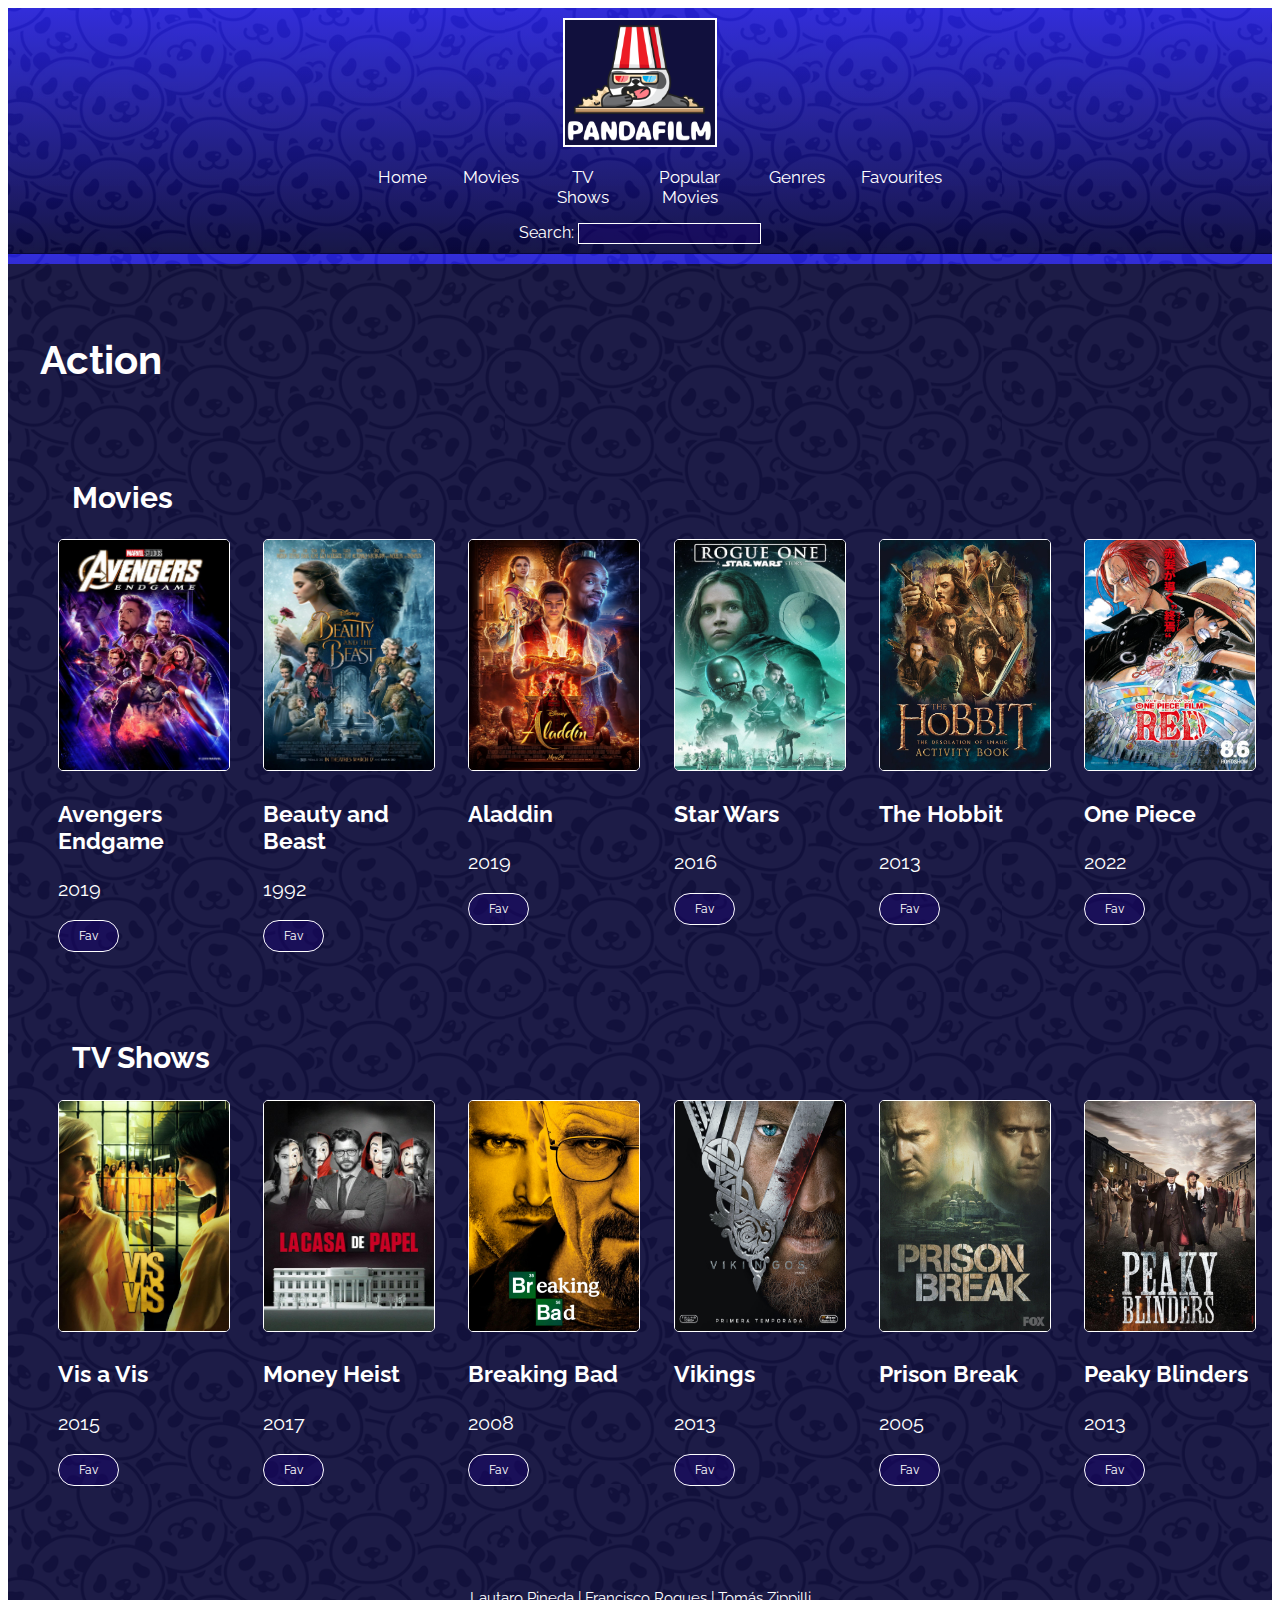
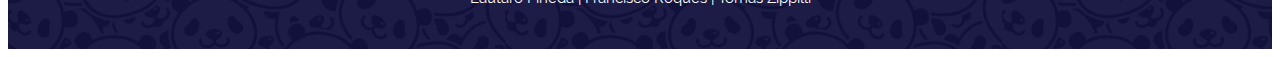
==== commit 2063862c: "FINAL 1" ====
--- a/accion.html
+++ b/accion.html
@@ -30,7 +30,7 @@
                 </ul>
                 <form class="buscar" action="resultados.html" method="GET">
                     <div>
-                        <label for="nombre">Que quieres ver?</label>
+                        <label for="nombre">Search:</label>
                         <input id="nombre" type="text" name="nombre" value="">
                     </div>
                 </form>
--- a/css/styles.css
+++ b/css/styles.css
@@ -106,7 +106,6 @@
     flex-direction: row;
     flex-wrap: wrap;
     justify-content: space-around;
-    align-items: center;
     font-family: 'Exo 2', sans-serif;
     font-family: 'Raleway', sans-serif;
 }
@@ -159,6 +158,7 @@
     display: flex;
     padding-top: 20px;
     padding-left: 20px;
+    text-align: justify;
 }
 
 .imageavengers img {
@@ -335,7 +335,6 @@
         flex-direction: row;
         flex-wrap: wrap;
         justify-content: space-around;
-        align-items: center;
         font-family: 'Exo 2', sans-serif;
         font-family: 'Raleway', sans-serif;
         font-size: 9px;
